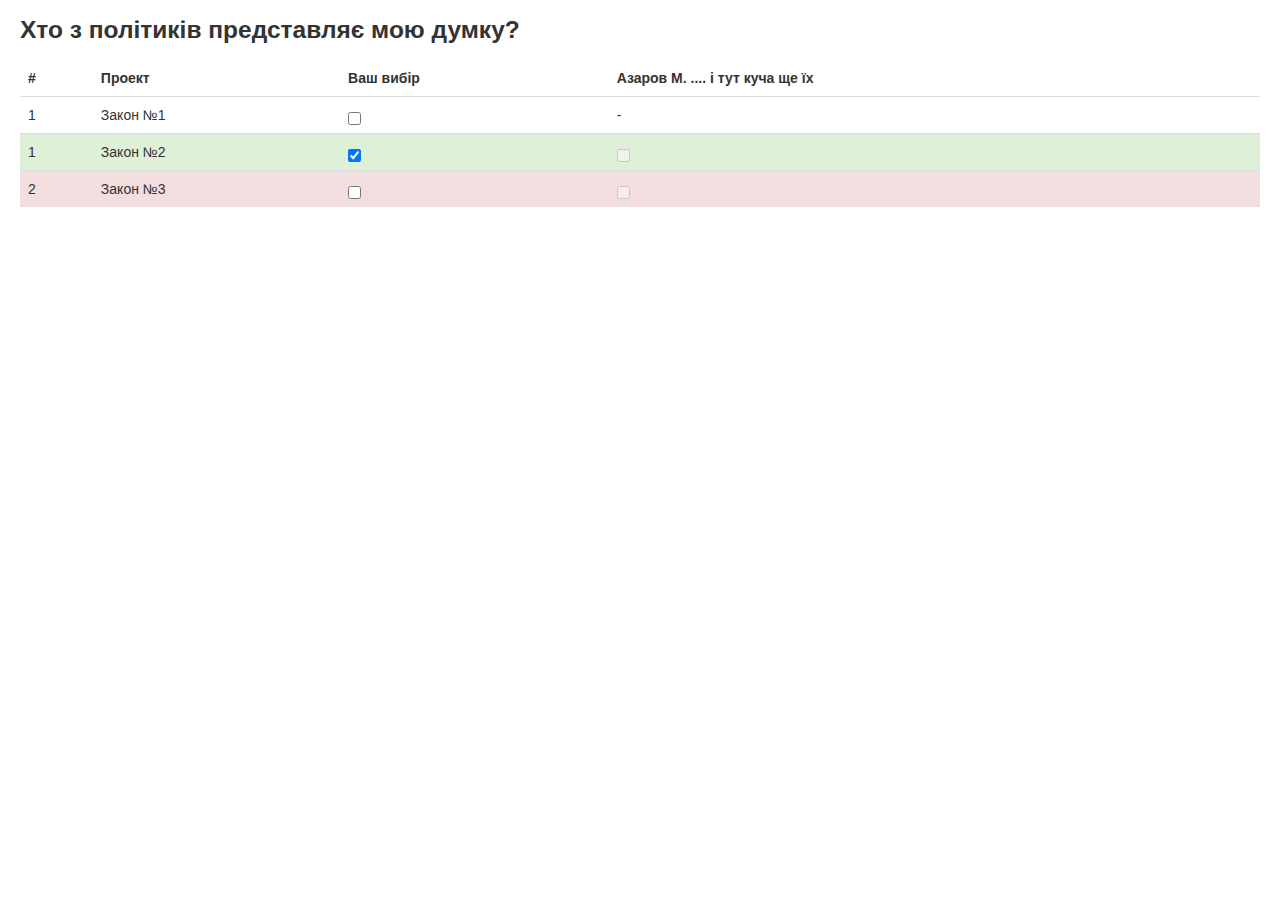
==== src/main/webapp/calculator.html @ 30e3ae6c "Add some frontend stuff" ====
<!DOCTYPE html>
<html lang="en">
<head>
  <meta charset="utf-8">
  <title>Bootstrap, from LayoutIt!</title>
  <meta name="viewport" content="width=device-width, initial-scale=1.0">
  <meta name="description" content="">
  <meta name="author" content="">

	<!--link rel="stylesheet/less" href="less/bootstrap.less" type="text/css" /-->
	<!--link rel="stylesheet/less" href="less/responsive.less" type="text/css" /-->
	<!--script src="js/less-1.3.3.min.js"></script-->
	<!--append ‘#!watch’ to the browser URL, then refresh the page. -->
	
	<link href="css/bootstrap.min.css" rel="stylesheet">
	<link href="css/bootstrap-responsive.min.css" rel="stylesheet">
	<link href="css/style.css" rel="stylesheet">

  <!-- HTML5 shim, for IE6-8 support of HTML5 elements -->
  <!--[if lt IE 9]>
    <script src="js/html5shiv.js"></script>
  <![endif]-->

  <!-- Fav and touch icons -->
  <link rel="apple-touch-icon-precomposed" sizes="144x144" href="img/apple-touch-icon-144-precomposed.png">
  <link rel="apple-touch-icon-precomposed" sizes="114x114" href="img/apple-touch-icon-114-precomposed.png">
  <link rel="apple-touch-icon-precomposed" sizes="72x72" href="img/apple-touch-icon-72-precomposed.png">
  <link rel="apple-touch-icon-precomposed" href="img/apple-touch-icon-57-precomposed.png">
  <link rel="shortcut icon" href="img/favicon.png">
  
	<script type="text/javascript" src="js/jquery.min.js"></script>
	<script type="text/javascript" src="js/bootstrap.min.js"></script>
	<script type="text/javascript" src="js/scripts.js"></script>
</head>

<body>
<div class="container-fluid">
	<div class="row-fluid">
		<div class="span12">
			<h3>
				Хто з політиків представляє мою думку?
			</h3>
			<table class="table">
				<thead>
					<tr>
						<th>
							#
						</th>
						<th>
							Проект
						</th>
						<th>
							Ваш вибір
						</th>
						<th>
							Азаров М. .... і тут куча ще їх
						</th>
					</tr>
				</thead>
				<tbody>
					<tr>
						<td>
							1
						</td>
						<td>
							Закон №1
						</td>
						<td>
							<input type="checkbox"/>
						</td>
						<td>
							-
						</td>
					</tr>
					<tr class="success">
						<td>
							1
						</td>
						<td>
							Закон №2
						</td>
						<td>
							<input type="checkbox" checked/>
						</td>
						<td>
							<input type="checkbox" disabled="disabled"/>
						</td>
					</tr>
					<tr class="error">
						<td>
							2
						</td>
						<td>
							Закон №3
						</td>
						<td>
							<input type="checkbox"/>
						</td>
						<td>
							<input type="checkbox" disabled="disabled"/>
						</td>
					</tr>
				</tbody>
			</table>
		</div>
	</div>
</div>
</body>
</html>
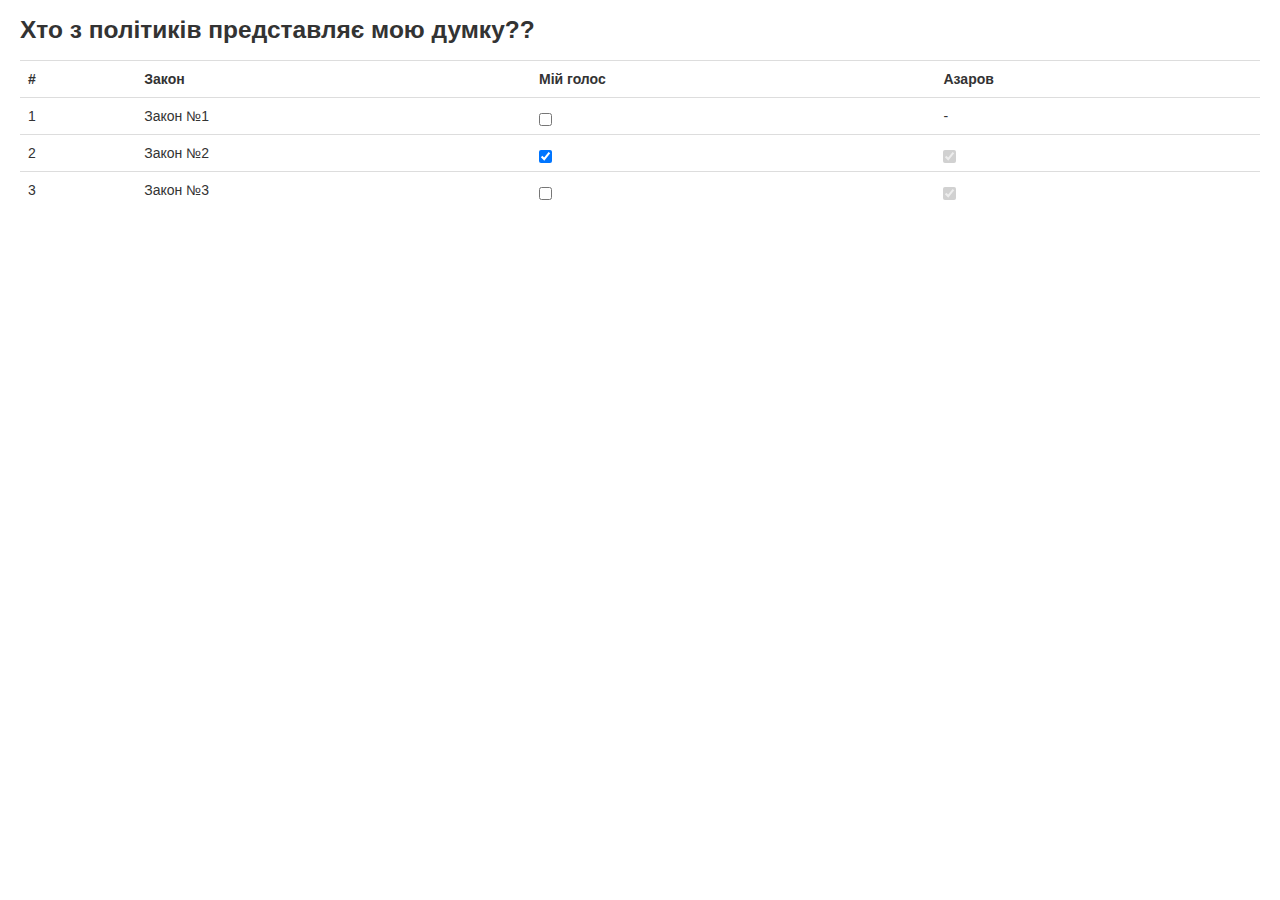
==== commit 5129e8db: "Procastination reason identified and attacked: I'm not easy with frontend stuff" ====
--- a/src/main/webapp/calculator.html
+++ b/src/main/webapp/calculator.html
@@ -32,15 +32,14 @@
 	<script type="text/javascript" src="js/bootstrap.min.js"></script>
 	<script type="text/javascript" src="js/scripts.js"></script>
 </head>
-
 <body>
 <div class="container-fluid">
 	<div class="row-fluid">
 		<div class="span12">
 			<h3>
-				Хто з політиків представляє мою думку?
+				Хто з політиків представляє мою думку??
 			</h3>
-			<table class="table">
+			<table class="table" id="votesTable">
 				<thead>
 					<tr>
 						<th>
@@ -105,5 +104,60 @@
 		</div>
 	</div>
 </div>
+<script>
+	var headers = ['#', 'Закон', 'Мій голос', 'Азаров'];
+	var tableData = [{id:1, title:'Закон №1', me:'no', p1:'-'},
+	                 {id:2, title:'Закон №2', me:'yes', p1:'yes'},
+	                 {id:3, title:'Закон №3', me:'no', p1:'yes'}]
+	
+	function generateTheadFromData(headers) {
+		var fragment = document.createDocumentFragment(),
+	    tr, th, i, il, key, checkbox, value;
+		var thead = document.createElement('thead');
+		fragment.appendChild( thead );
+		tr = document.createElement('tr');
+		for(i=0,il=headers.length;i<il;i++) {
+	        th = document.createElement('th');
+	        th.appendChild( document.createTextNode( headers[i] ) );
+	        thead.appendChild( th );
+		}
+		return fragment;
+	}
+	function generateTbodyFromData(tableData) {
+		var fragment = document.createDocumentFragment(),
+	    tr, td, i, il, key, checkbox, value;
+		var tbody = document.createElement('tbody');
+		fragment.appendChild( tbody );
+		for(i=0,il=tableData.length;i<il;i++) {
+		    tr = document.createElement('tr');
+		    for(key in tableData[i]) {
+		        td = document.createElement('td');
+		        value = tableData[i][key];
+		        if (key == 'id' || key == 'title' || value == '-') {
+		        	td.appendChild( document.createTextNode( value ) );	
+		        } else {
+		        	checkbox = document.createElement('input');
+		        	checkbox.type = 'checkbox';
+		        	if (key.indexOf('p') == 0) {
+		        		checkbox.disabled = 'disabled';
+		        	}
+		        	if (value == 'yes') {
+		        		checkbox.checked = 'true';
+		        	}
+		        	td.appendChild(checkbox);
+		        }
+		        tr.appendChild( td );
+		    }
+		    tbody.appendChild( tr );
+		}
+		return fragment;
+	}
+	
+	var tbodyFragment = generateTbodyFromData(tableData);
+	$('#votesTable tbody').replaceWith( tbodyFragment );
+	
+	var theadFragment = generateTheadFromData(headers);
+	$('#votesTable thead').replaceWith( theadFragment );
+</script>
 </body>
 </html>
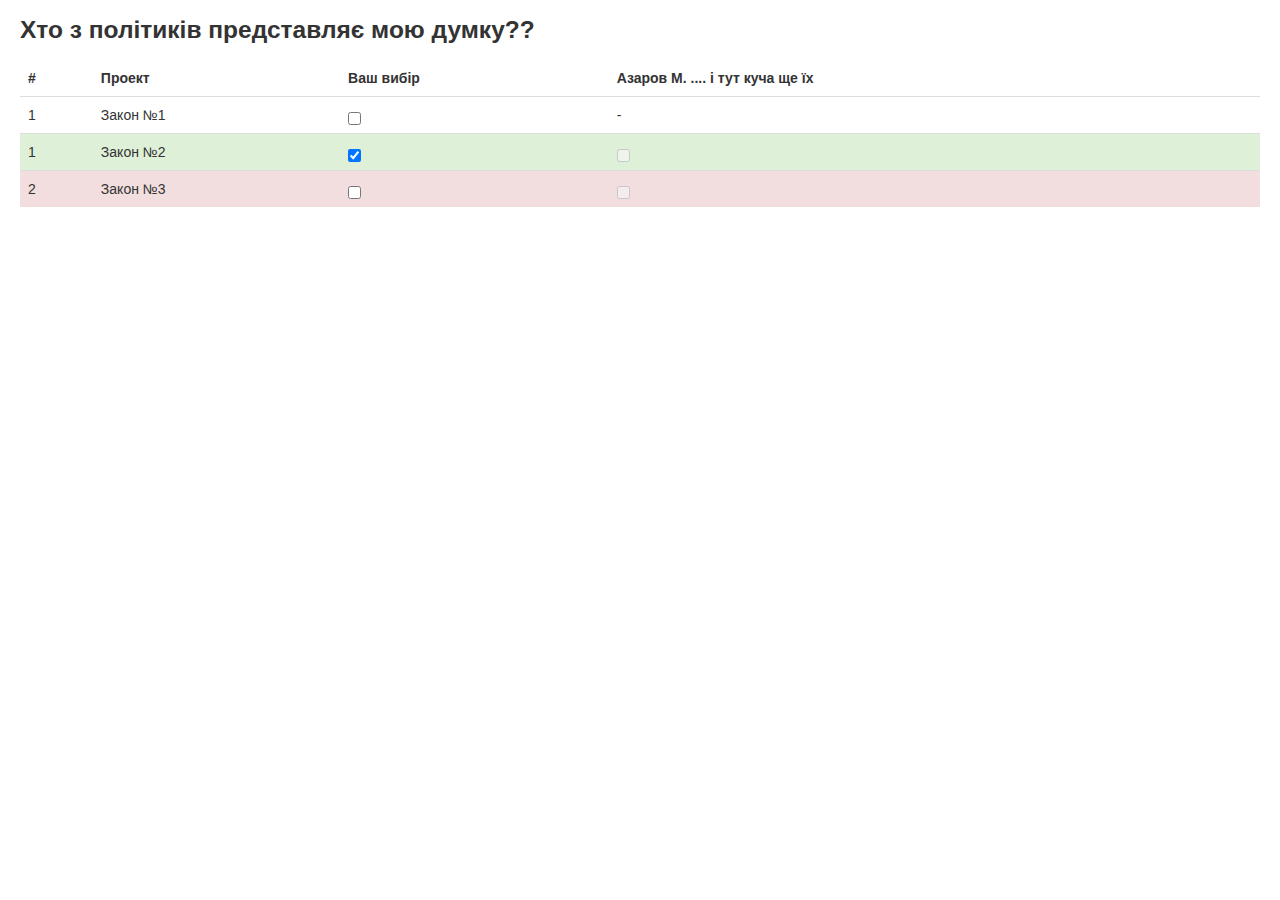
==== commit 06bee806: "Now frontend and backend finally connected" ====
--- a/src/main/webapp/calculator.html
+++ b/src/main/webapp/calculator.html
@@ -105,11 +105,6 @@
 	</div>
 </div>
 <script>
-	var headers = ['#', 'Закон', 'Мій голос', 'Азаров'];
-	var tableData = [{id:1, title:'Закон №1', me:'no', p1:'-'},
-	                 {id:2, title:'Закон №2', me:'yes', p1:'yes'},
-	                 {id:3, title:'Закон №3', me:'no', p1:'yes'}]
-	
 	function generateTheadFromData(headers) {
 		var fragment = document.createDocumentFragment(),
 	    tr, th, i, il, key, checkbox, value;
@@ -133,6 +128,9 @@
 		    for(key in tableData[i]) {
 		        td = document.createElement('td');
 		        value = tableData[i][key];
+		        if (value == 'Refrained' || value == 'WasNotPresent' || value == 'NotVoted') {
+		        	value = '-';
+		        }		        
 		        if (key == 'id' || key == 'title' || value == '-') {
 		        	td.appendChild( document.createTextNode( value ) );	
 		        } else {
@@ -141,7 +139,7 @@
 		        	if (key.indexOf('p') == 0) {
 		        		checkbox.disabled = 'disabled';
 		        	}
-		        	if (value == 'yes') {
+		        	if (value == 'Yes') {
 		        		checkbox.checked = 'true';
 		        	}
 		        	td.appendChild(checkbox);
@@ -153,11 +151,24 @@
 		return fragment;
 	}
 	
-	var tbodyFragment = generateTbodyFromData(tableData);
-	$('#votesTable tbody').replaceWith( tbodyFragment );
+	var oopsCallback = function(data){
+		alert('Pls refresh page and try once again.');
+	};
 	
-	var theadFragment = generateTheadFromData(headers);
-	$('#votesTable thead').replaceWith( theadFragment );
+	var okCallback = function(data) {
+		var tbodyFragment = generateTbodyFromData(data.billVotes);
+		$('#votesTable tbody').replaceWith( tbodyFragment );
+		
+		var theadFragment = generateTheadFromData(data.headers);
+		$('#votesTable thead').replaceWith( theadFragment );	
+	}
+	
+	$.ajax
+    ({
+        url: '/service/match',
+        type: "POST",
+        timeout: 3600000
+    }).then(okCallback, oopsCallback);
 </script>
 </body>
 </html>
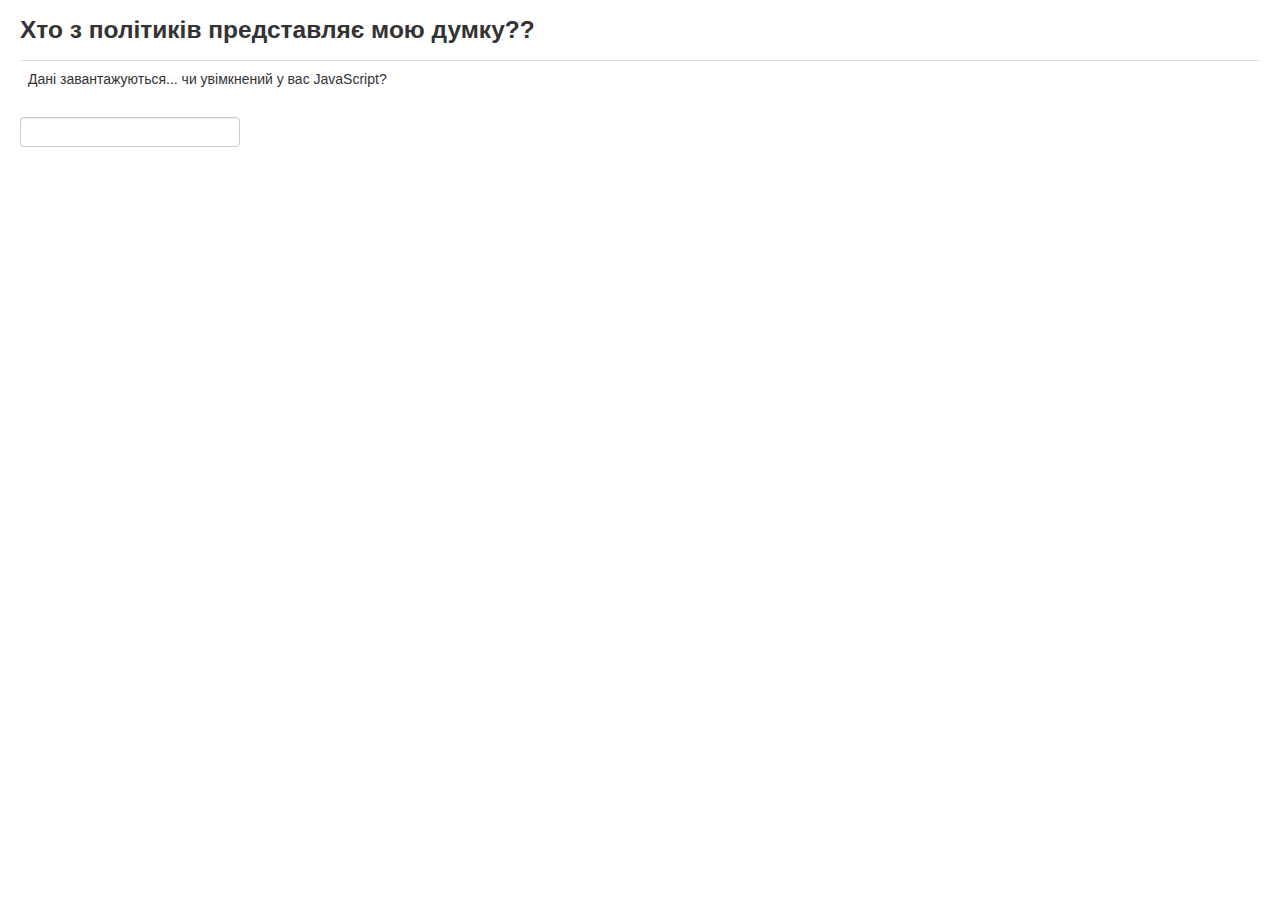
==== commit 58fa0a5c: "Now we can add bills to be reviewed" ====
--- a/src/main/webapp/calculator.html
+++ b/src/main/webapp/calculator.html
@@ -40,67 +40,17 @@
 				Хто з політиків представляє мою думку??
 			</h3>
 			<table class="table" id="votesTable">
-				<thead>
-					<tr>
-						<th>
-							#
-						</th>
-						<th>
-							Проект
-						</th>
-						<th>
-							Ваш вибір
-						</th>
-						<th>
-							Азаров М. .... і тут куча ще їх
-						</th>
-					</tr>
+				<thead>					
 				</thead>
 				<tbody>
 					<tr>
 						<td>
-							1
-						</td>
-						<td>
-							Закон №1
-						</td>
-						<td>
-							<input type="checkbox"/>
-						</td>
-						<td>
-							-
-						</td>
-					</tr>
-					<tr class="success">
-						<td>
-							1
-						</td>
-						<td>
-							Закон №2
-						</td>
-						<td>
-							<input type="checkbox" checked/>
-						</td>
-						<td>
-							<input type="checkbox" disabled="disabled"/>
-						</td>
-					</tr>
-					<tr class="error">
-						<td>
-							2
-						</td>
-						<td>
-							Закон №3
-						</td>
-						<td>
-							<input type="checkbox"/>
-						</td>
-						<td>
-							<input type="checkbox" disabled="disabled"/>
-						</td>
+							Дані завантажуються... чи увімкнений у вас JavaScript?
+						</td>						
 					</tr>
 				</tbody>
 			</table>
+			<input type="search" id="search-add-bill"/>
 		</div>
 	</div>
 </div>
@@ -118,6 +68,27 @@
 		}
 		return fragment;
 	}
+	function renderTd(key, value) {
+		td = document.createElement('td');
+        if (value == 'Refrained' || value == 'WasNotPresent' || value == 'NotVoted') {
+        	value = '-';
+        }		        
+        if (key == 'id' || key == 'title' || value == '-') {
+        	td.appendChild( document.createTextNode( value ) );	
+        } else {
+        	checkbox = document.createElement('input');
+        	checkbox.type = 'checkbox';
+        	checkbox.className='myChoice';
+        	if (key.indexOf('p') == 0) {
+        		checkbox.disabled = 'disabled';
+        	}
+        	if (value == 'Yes') {
+        		checkbox.checked = 'true';
+        	}
+        	td.appendChild(checkbox);        	
+        }
+        return td;
+	}
 	function generateTbodyFromData(tableData) {
 		var fragment = document.createDocumentFragment(),
 	    tr, td, i, il, key, checkbox, value;
@@ -126,49 +97,96 @@
 		for(i=0,il=tableData.length;i<il;i++) {
 		    tr = document.createElement('tr');
 		    for(key in tableData[i]) {
-		        td = document.createElement('td');
 		        value = tableData[i][key];
-		        if (value == 'Refrained' || value == 'WasNotPresent' || value == 'NotVoted') {
-		        	value = '-';
-		        }		        
-		        if (key == 'id' || key == 'title' || value == '-') {
-		        	td.appendChild( document.createTextNode( value ) );	
-		        } else {
-		        	checkbox = document.createElement('input');
-		        	checkbox.type = 'checkbox';
-		        	if (key.indexOf('p') == 0) {
-		        		checkbox.disabled = 'disabled';
-		        	}
-		        	if (value == 'Yes') {
-		        		checkbox.checked = 'true';
-		        	}
-		        	td.appendChild(checkbox);
-		        }
+		        td = renderTd(key, value);
 		        tr.appendChild( td );
 		    }
 		    tbody.appendChild( tr );
 		}
 		return fragment;
+	}	
+	function refreshMatch() {
+		var oopsCallback = function(data){
+			alert('Pls refresh page and try once again.');
+		};
+		
+		var okCallback = function(data) {
+			var tbodyFragment = generateTbodyFromData(data.billVotes);
+			$('#votesTable tbody').replaceWith( tbodyFragment );
+			
+			var theadFragment = generateTheadFromData(data.headers);
+			$('#votesTable thead').replaceWith( theadFragment );
+			
+			$(".myChoice").change(function() {
+				refreshMatch();
+			});
+		}
+		
+		$.ajax
+	    ({
+	        url: '/service/match',
+	        type: "POST",
+	        timeout: 3600000,
+	        data: JSON.stringify(clientState),
+	        contentType: "application/json"
+	    }).then(okCallback, oopsCallback);
+	}
+		
+	function addSelectedBill(){
+		var title = $( "#search-add-bill" ).val();
+		var idx = cachedState.billNames.indexOf(title);
+		if (idx>=0) {
+			var billId = cachedState.billIds[idx];
+			clientState.selectedBillIds.push(billId);
+			return true;
+		}
+		return false;
 	}
 	
-	var oopsCallback = function(data){
-		alert('Pls refresh page and try once again.');
+	function bindTypeahead() {
+		$( "#search-add-bill" ).typeahead({
+	    	source: function (query, process) {
+	            return $.get('/service/search', { q: query }, function (data) {
+	            	cachedState.billNames = data.optionNames;
+	            	cachedState.billIds = data.optionIds;
+	                return process(data.optionNames);
+	            });
+	        }
+	    });
+	}
+    
+    $( "#search-add-bill" ).keyup(function(e){
+        if(e.keyCode == 13)
+        {
+        	if (addSelectedBill()) {
+        		$( "#search-add-bill" ).val( "" );
+        		refreshMatch();
+        	}
+        }
+    });
+    
+    $('#search-add-bill').on('change', function(evt,data) {
+    	if (addSelectedBill()) {
+    		$( "#search-add-bill" ).val( "" );
+    		refreshMatch();
+    	}
+   	});
+    
+    $( "#search-add-bill" ).on('typeahead:selected', function(){
+    	alert('');
+    });
+	
+	var clientState = {
+		selectedBillIds: [5, 30, 206]	
 	};
-	
-	var okCallback = function(data) {
-		var tbodyFragment = generateTbodyFromData(data.billVotes);
-		$('#votesTable tbody').replaceWith( tbodyFragment );
-		
-		var theadFragment = generateTheadFromData(data.headers);
-		$('#votesTable thead').replaceWith( theadFragment );	
+
+	var cachedState = {
+		billIds: [],
+		billNames: []
 	}
-	
-	$.ajax
-    ({
-        url: '/service/match',
-        type: "POST",
-        timeout: 3600000
-    }).then(okCallback, oopsCallback);
+    
+	refreshMatch();
+	bindTypeahead();
 </script>
 </body>
 </html>
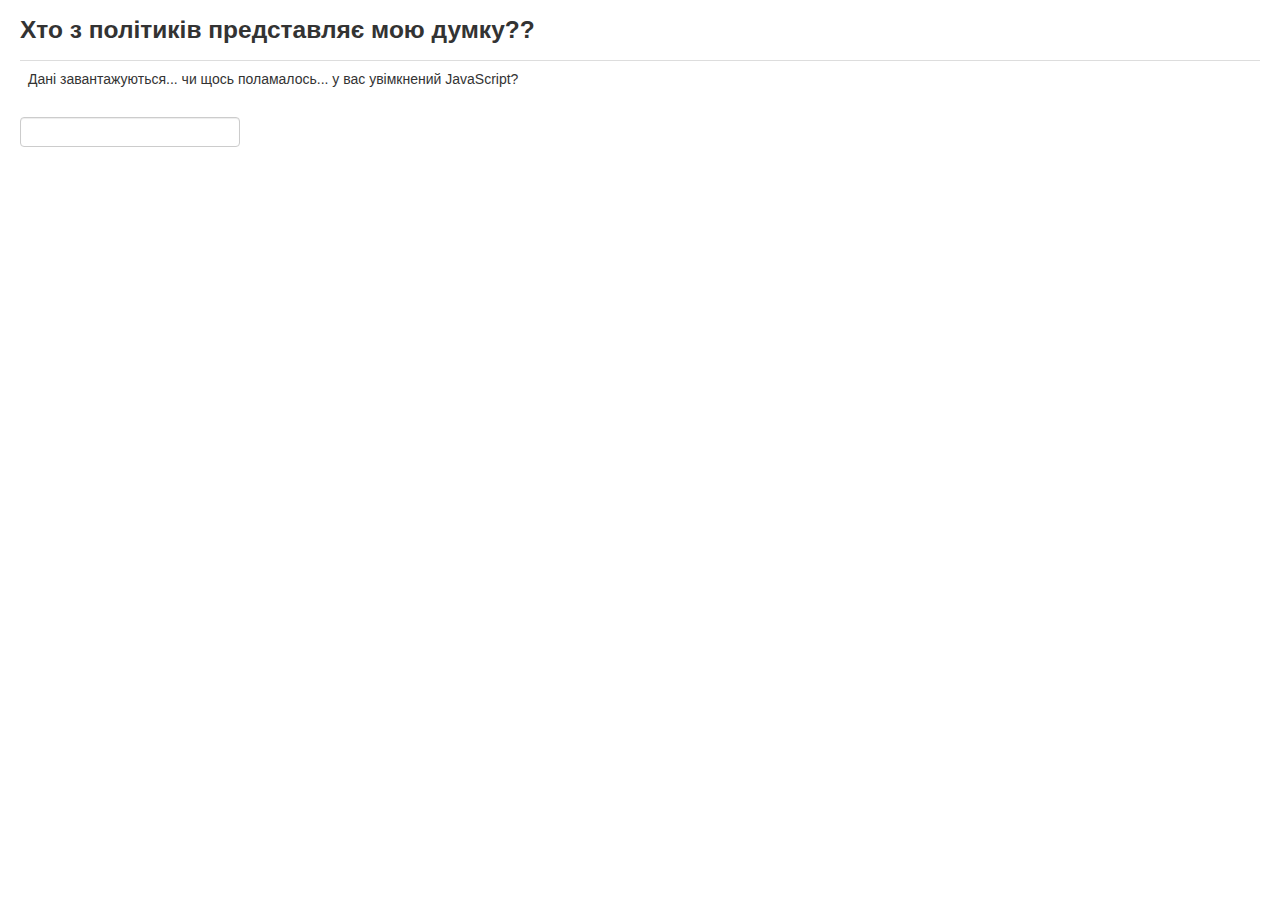
==== commit c691edb8: "Got the checkbox front-to-back working" ====
--- a/src/main/webapp/calculator.html
+++ b/src/main/webapp/calculator.html
@@ -45,7 +45,7 @@
 				<tbody>
 					<tr>
 						<td>
-							Дані завантажуються... чи увімкнений у вас JavaScript?
+							Дані завантажуються... чи щось поламалось... у вас увімкнений JavaScript?
 						</td>						
 					</tr>
 				</tbody>
@@ -68,23 +68,35 @@
 		}
 		return fragment;
 	}
-	function renderTd(key, value) {
-		td = document.createElement('td');
+	function renderTd(key, row) {
+		var value = row[key];
+		var td = document.createElement('td');
         if (value == 'Refrained' || value == 'WasNotPresent' || value == 'NotVoted') {
         	value = '-';
         }		        
         if (key == 'id' || key == 'title' || value == '-') {
         	td.appendChild( document.createTextNode( value ) );	
-        } else {
-        	checkbox = document.createElement('input');
-        	checkbox.type = 'checkbox';
-        	checkbox.className='myChoice';
-        	if (key.indexOf('p') == 0) {
-        		checkbox.disabled = 'disabled';
+        } else {        	        	
+        	var id = row['id'];
+        	var userMadeSomeChoiceForIt = id in cachedState.mySelections;
+        	if (userMadeSomeChoiceForIt) {
+        		checkbox = document.createElement('input');
+            	checkbox.type = 'checkbox';
+            	checkbox.className='myChoice';
+            	checkbox['data-id'] = id;
+        		if (value == 'Yes') {
+            		checkbox.checked = 'true';
+            	}
+        		if (key.indexOf('p') == 0) {
+            		checkbox.disabled = 'disabled';
+            	}
+        	} else {
+        		checkbox = document.createElement('label');
+        		checkbox.className = 'myChoice';
+        		checkbox.innerHTML = '--';
+        		checkbox.value = id;
         	}
-        	if (value == 'Yes') {
-        		checkbox.checked = 'true';
-        	}
+        	        	         
         	td.appendChild(checkbox);        	
         }
         return td;
@@ -97,8 +109,8 @@
 		for(i=0,il=tableData.length;i<il;i++) {
 		    tr = document.createElement('tr');
 		    for(key in tableData[i]) {
-		        value = tableData[i][key];
-		        td = renderTd(key, value);
+		        row = tableData[i];
+		        td = renderTd(key, row);
 		        tr.appendChild( td );
 		    }
 		    tbody.appendChild( tr );
@@ -117,9 +129,34 @@
 			var theadFragment = generateTheadFromData(data.headers);
 			$('#votesTable thead').replaceWith( theadFragment );
 			
-			$(".myChoice").change(function() {
+			$("input.myChoice").change(function(evt, data) {
+				var currentVal = $(this).val() == "on" ? true : false;
+				var id = evt.target['data-id'];
+				cachedState.mySelections[id] = !currentVal; 
 				refreshMatch();
 			});
+			
+			$("label.myChoice").click(function(evt, data) {
+				cachedState.mySelections[$(this).val()]=true;
+				refreshMatch();		
+			});
+		}
+		
+		var data = {
+			selectedBillIds: cachedState.selectedBillIds,
+			selectedValues: []
+		}
+		
+		for (i=0;i<data.selectedBillIds.length;i++) {
+			var id = data.selectedBillIds[i];
+			var value = cachedState.mySelections[id];
+			if (value == true) {
+				data.selectedValues.push(true);
+			} else if (value == false) {
+				data.selectedValues.push(false);
+			} else {
+				data.selectedValues.push(null);
+			}
 		}
 		
 		$.ajax
@@ -127,7 +164,7 @@
 	        url: '/service/match',
 	        type: "POST",
 	        timeout: 3600000,
-	        data: JSON.stringify(clientState),
+	        data: JSON.stringify(data),
 	        contentType: "application/json"
 	    }).then(okCallback, oopsCallback);
 	}
@@ -137,7 +174,7 @@
 		var idx = cachedState.billNames.indexOf(title);
 		if (idx>=0) {
 			var billId = cachedState.billIds[idx];
-			clientState.selectedBillIds.push(billId);
+			cachedState.selectedBillIds.push(billId);
 			return true;
 		}
 		return false;
@@ -174,15 +211,13 @@
     
     $( "#search-add-bill" ).on('typeahead:selected', function(){
     	alert('');
-    });
-	
-	var clientState = {
-		selectedBillIds: [5, 30, 206]	
-	};
+    });	
 
 	var cachedState = {
 		billIds: [],
-		billNames: []
+		billNames: [],
+		mySelections: {},
+		selectedBillIds: []
 	}
     
 	refreshMatch();
--- a/src/main/webapp/css/style.css
+++ b/src/main/webapp/css/style.css
@@ -0,0 +1,4 @@
+.myChoice-unknown {
+	background-color: black;
+	margin: 50px;
+}